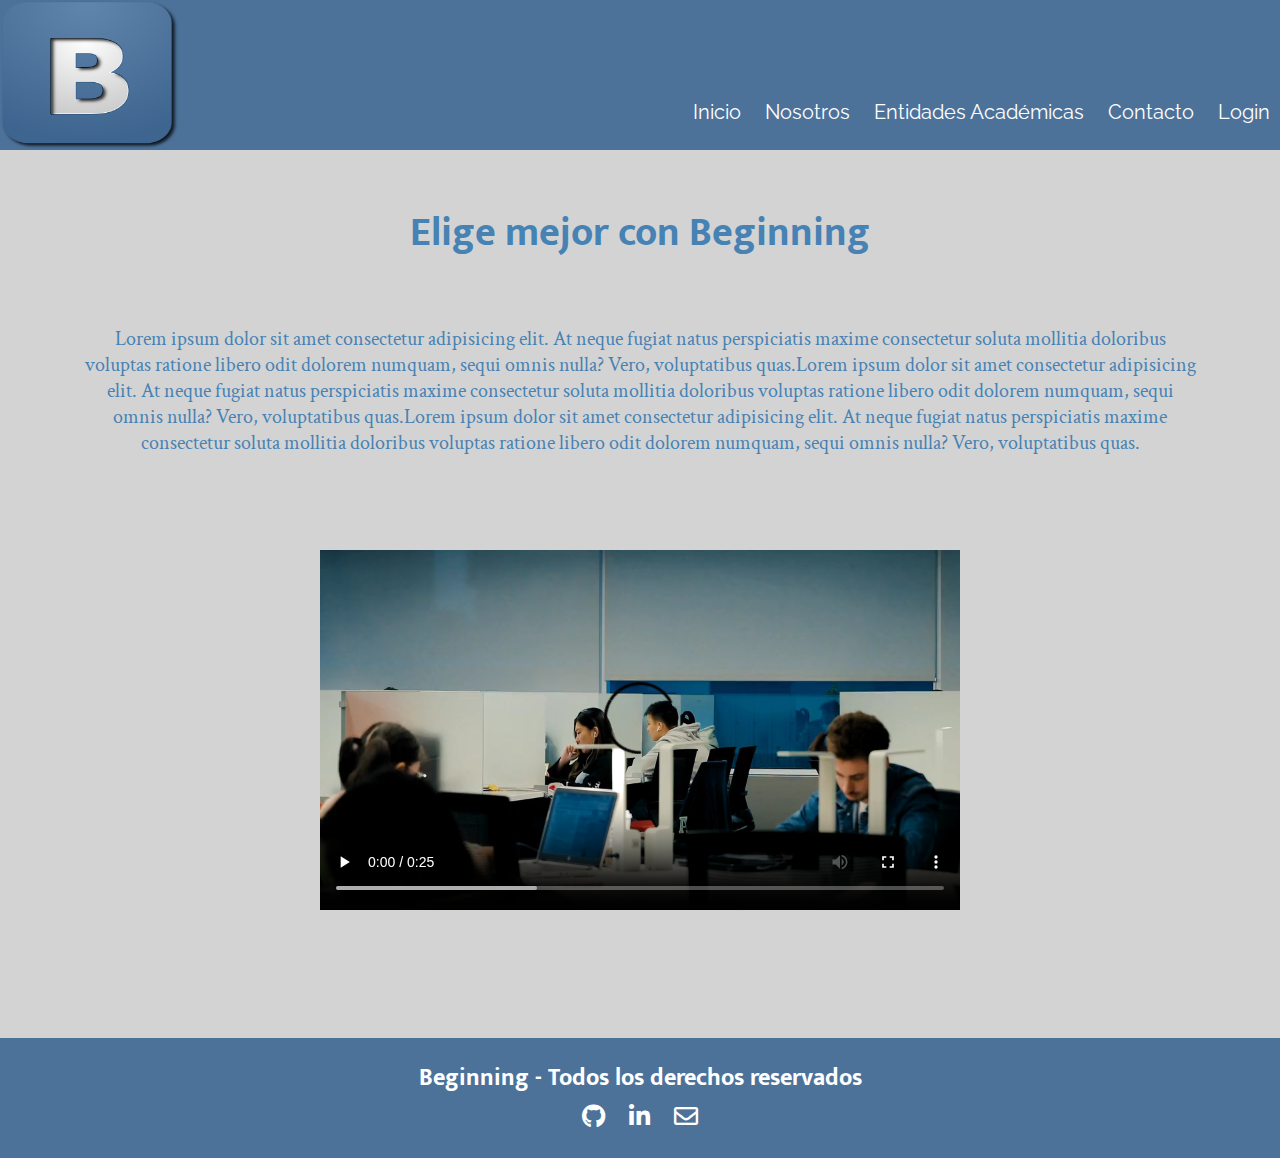
==== index.html @ 7b71859d "proyecto eze" ====
<!DOCTYPE html>
<html lang="es">
<head>
    <meta charset="UTF-8">
    <meta name="viewport" content="width=device-width, initial-scale=1.0">
    <!--Link Font Awesome-->
    <link rel="stylesheet" href="https://cdnjs.cloudflare.com/ajax/libs/font-awesome/5.15.4/css/all.min.css" /> 
    <link rel="stylesheet"  href="./css/estilos.css">
    <link rel="shortcut icon" href="multimedia/logo.png" type="image/x-icon">    
    <title>Beginning</title>
</head>
<body>
    <header>
        <nav class="navbar navbar-expand-lg bg-body-tertiary">  
          <div class="container-fluid">
        
            <div class="collapse navbar-collapse" id="navbarNavAltMarkup">
                   <img class="logo" src="./multimedia/logo.png" alt="logo" />
              <div class="navbar-nav">
                
                 <a class="nav-link active" aria-current="page" href="index.html">Inicio</a>
                <a class="nav-link active" aria-current="page" href="./pages/nosotros.html">Nosotros</a>
                <a class="nav-link" href="./pages/entidadesacademicas.html">Entidades Académicas</a>
                <a class="nav-link" href="./pages/contacto.html">Contacto</a>
                <a class="nav-link" href="./pages/login.html">Login</a>
              </div>
            </div>
          </div>
        </nav>
        </header>  
    <main>
        <div class="call">
            <h1 class="titulo-principal">Elige mejor con Beginning</h1>
            <p class="parrafo-principal">Lorem ipsum dolor sit amet consectetur adipisicing elit. At neque fugiat natus perspiciatis maxime consectetur soluta mollitia doloribus voluptas ratione libero odit dolorem numquam, sequi omnis nulla? Vero, voluptatibus quas.Lorem ipsum dolor sit amet consectetur adipisicing elit. At neque fugiat natus perspiciatis maxime consectetur soluta mollitia doloribus voluptas ratione libero odit dolorem numquam, sequi omnis nulla? Vero, voluptatibus quas.Lorem ipsum dolor sit amet consectetur adipisicing elit. At neque fugiat natus perspiciatis maxime consectetur soluta mollitia doloribus voluptas ratione libero odit dolorem numquam, sequi omnis nulla? Vero, voluptatibus quas.</p>
        </div>
        <div class="container-video">
        <video  src="multimedia/video.mp4" controls alt="video" height="50%" width="50%">
        </div>
    </main>

    <footer>
        <h2>Beginning - Todos los derechos reservados</h2>
        <div class="footer-icons">
          <a href="https://github.com/" target="_blank"><i class="fab fa-github"></i></a>  
          <a href="https://www.linkedin.com/home" target="_blank"><i class="fab fa-linkedin-in"></i></a>
          <a href="https://gmail.com/" target="_blank"><i class="far fa-envelope"></i></a>
        </div>
    </footer>

  <!--Link de Bootstrap-->
    <script
    src="https://cdn.jsdelivr.net/npm/@popperjs/core@2.11.6/dist/umd/popper.min.js"
    integrity="sha384-oBqDVmMz9ATKxIep9tiCxS/Z9fNfEXiDAYTujMAeBAsjFuCZSmKbSSUnQlmh/jp3"
    crossorigin="anonymous"
  ></script>
  <script
    src="https://cdn.jsdelivr.net/npm/bootstrap@5.3.0-alpha1/dist/js/bootstrap.min.js"
    integrity="sha384-mQ93GR66B00ZXjt0YO5KlohRA5SY2XofN4zfuZxLkoj1gXtW8ANNCe9d5Y3eG5eD"
    crossorigin="anonymous"
  ></script>
</body>
</html>
---- css/estilos.css ----
/*Fuentes*/

@import url("https://fonts.googleapis.com/css2?family=Cinzel:wght@400;700&family=Quicksand:wght@300;400;500;600;700&family=Raleway:ital,wght@0,100;0,200;0,300;1,100;1,200;1,300&display=swap");
@import url("https://fonts.googleapis.com/css2?family=Cinzel:wght@400;700&family=Mukta:wght@200;300;400;500;600&family=Quicksand:wght@300;400;500;600;700&display=swap");
@import url("https://fonts.googleapis.com/css2?family=Cinzel:wght@400;700&family=Crimson+Text:ital,wght@0,400;0,600;0,700;1,400;1,600&family=Mukta:wght@200;300;400;500;600&family=Quicksand:wght@300;400;500;600;700&display=swap");

* {
  margin: 0;
  padding: 0;
}

body {
  background-color: lightgrey;
  display: flex;
  flex-direction: column;
  min-height: 100vh;
}

main {
    flex: 1; 
  }

/*Estilos Header y Nav*/

header {
  height: 150px;
  width: 100%;
  background-size: cover;
  background-color: #4c729a;
}

header .logo {
  width: 180px;
  height: 150px;
}

header .navbar-toggler {
  background-color: white;
}

header .navbar-toggler-icon {
  background-color: white;
}

header .nav-link {
  display: inline;
  margin-right: 20px;
  font-family: "Raleway", sans-serif;
  color: white;
  font-size: 20px;
}

header .navbar-collapse {
  display: flex;
  justify-content: space-between;
  background-color: #4c729a;
}

header .navbar-nav .nav-link {
  text-decoration: none;
  margin: 0 10px;
}

header .navbar-nav {
  margin-left: auto;
  margin-top: 100px;
}

/*Estilos título y párrafo principal*/

.call {
  color: steelblue;
  font-family: sans-serif;
  float: none;
}

.titulo-principal {
  font-size: 38;
  padding-top: 50px;
  padding-bottom: 30px;
  text-align: center;
  font-family: "Mukta", sans-serif;
  font-size: 40px;
}

.parrafo-principal {
  padding: 30px;
  text-align: center;
  margin-left: 50px;
  margin-right: 50px;
  margin-bottom: 20px;
  font-family: "Crimson Text", serif;
  font-size: 20px;
}

/*Estilos Video*/

.container-video {
  display: flex;
  justify-content: center;
  align-items: center;
  height: 100%;
  width: 100%;
  margin: 5% auto 10% auto;
}
.video-container video {
  max-width: 100%;
  max-height: 100%;
}

/*Estilos Footer*/

footer {
  background-color: #4c729a;
  color: #fff;
  padding: 20px 0;
  text-align: center;
  font-family: "Mukta", sans-serif;
  position: relative;
  bottom: 0;
  width: 100%;
}

.footer-icons a {
  color: #fff;
  font-size: 24px;
  margin: 0 10px;
  text-decoration: none;
}

/* Estilos Nosotros*/

.container-nosotros {
  display: grid;
  grid-template-columns: repeat(3, 1fr);
  gap: 20px;
  justify-items: center;
  align-items: center;
  margin: 10px auto 100px;
}

.card {
  width: 18rem;
  border: 1px solid #ccc;
  border-radius: 8px;
  overflow: hidden;
  transition: transform 0.3s ease-in-out;
}

.card:hover {
  transform: scale(1.05);
}

.card-img-top {
  width: 100%;
  height: 100%;
  object-fit: cover;
  margin: 0 auto;
}
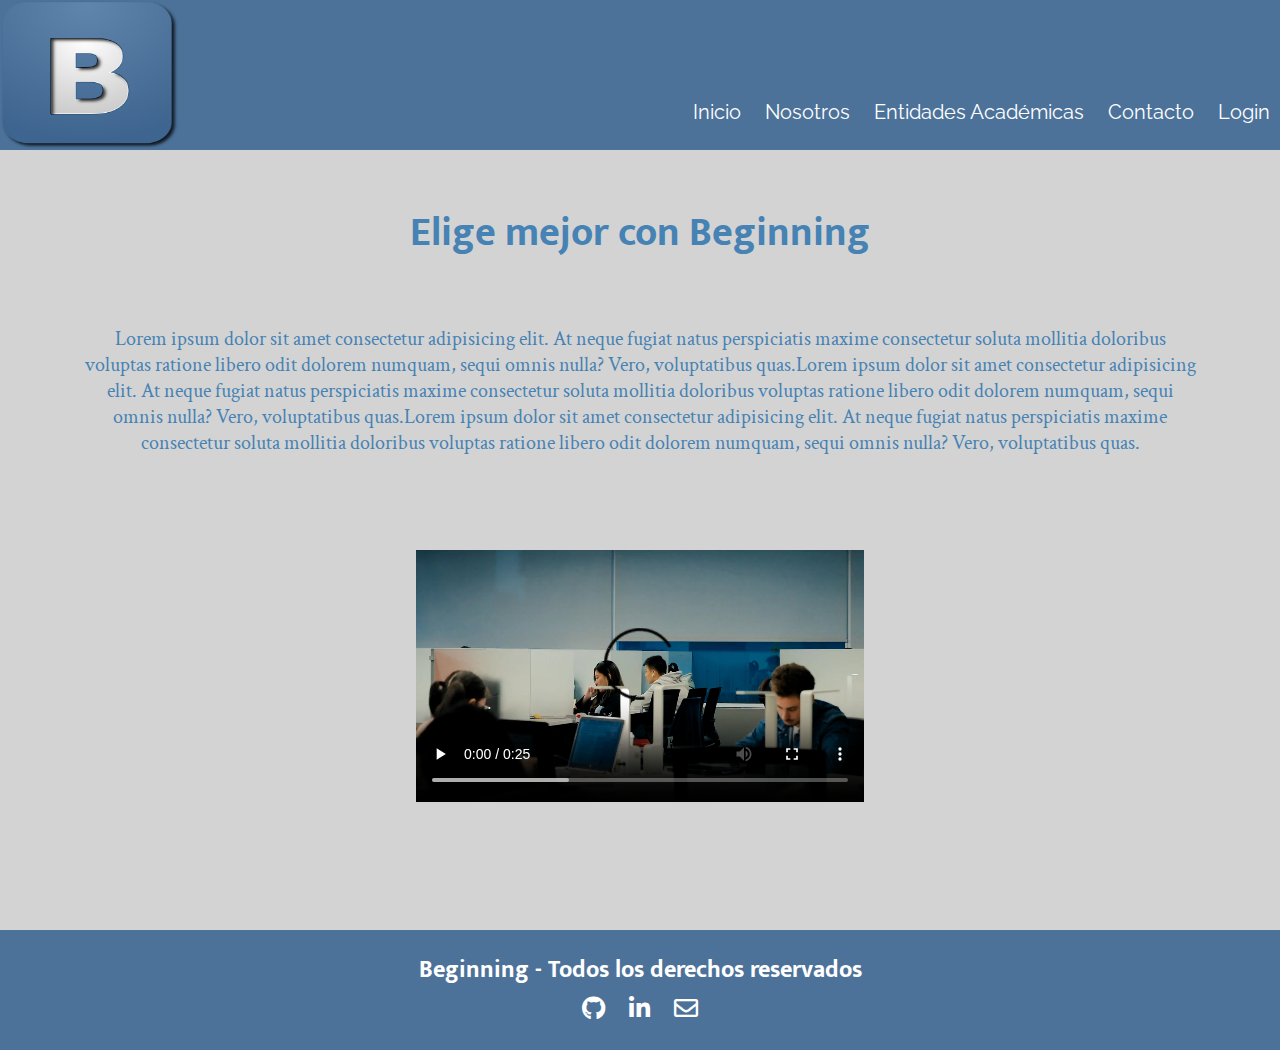
==== commit 32ddb7aa: "HTML entidades, contacto y login completos. Agregue CSS de cada uno de los HTML y responsive" ====
--- a/index.html
+++ b/index.html
@@ -10,6 +10,7 @@
     <title>Beginning</title>
 </head>
 <body>
+    <!--Header-->
     <header>
         <nav class="navbar navbar-expand-lg bg-body-tertiary">  
           <div class="container-fluid">
@@ -29,15 +30,17 @@
         </nav>
         </header>  
     <main>
+        <!--Titulo y párrafo principal-->
         <div class="call">
             <h1 class="titulo-principal">Elige mejor con Beginning</h1>
             <p class="parrafo-principal">Lorem ipsum dolor sit amet consectetur adipisicing elit. At neque fugiat natus perspiciatis maxime consectetur soluta mollitia doloribus voluptas ratione libero odit dolorem numquam, sequi omnis nulla? Vero, voluptatibus quas.Lorem ipsum dolor sit amet consectetur adipisicing elit. At neque fugiat natus perspiciatis maxime consectetur soluta mollitia doloribus voluptas ratione libero odit dolorem numquam, sequi omnis nulla? Vero, voluptatibus quas.Lorem ipsum dolor sit amet consectetur adipisicing elit. At neque fugiat natus perspiciatis maxime consectetur soluta mollitia doloribus voluptas ratione libero odit dolorem numquam, sequi omnis nulla? Vero, voluptatibus quas.</p>
         </div>
         <div class="container-video">
+            <!--Video-->
         <video  src="multimedia/video.mp4" controls alt="video" height="50%" width="50%">
         </div>
     </main>
-
+    <!--Footer-->
     <footer>
         <h2>Beginning - Todos los derechos reservados</h2>
         <div class="footer-icons">
--- a/css/estilos.css
+++ b/css/estilos.css
@@ -17,8 +17,8 @@
 }
 
 main {
-    flex: 1; 
-  }
+  flex: 1;
+}
 
 /*Estilos Header y Nav*/
 
@@ -66,6 +66,40 @@
   margin-top: 100px;
 }
 
+/*Responsive*/
+
+/* Estilos para celular */
+@media (max-width: 767px) {
+  header {
+    height: 100px;
+  }
+  header .logo {
+    width: 120px;
+    height: 100px;
+  }
+  header .nav-link {
+    font-size: 16px;
+    margin-right: 10px;
+  }
+  header .navbar-nav {
+    margin-top: 20px;
+  }
+}
+/* Estilos para tablet */
+@media (min-width: 768px) and (max-width: 1023px) {
+  header {
+    height: 120px;
+  }
+  header .logo {
+    width: 150px;
+    height: 120px;
+  }
+  header .nav-link {
+    font-size: 18px;
+    margin-right: 15px;
+  }
+}
+
 /*Estilos título y párrafo principal*/
 
 .call {
@@ -93,6 +127,28 @@
   font-size: 20px;
 }
 
+/*Responsive*/
+/* Estilos para celular */
+@media (max-width: 767px) {
+  .titulo-principal {
+    font-size: 30px;
+    padding: 30px 0 20px;
+  }
+  .parrafo-principal {
+    margin: 0 10px 10px;
+  }
+}
+/* Estilos para tablet */
+@media (min-width: 768px) and (max-width: 1023px) {
+  .titulo-principal {
+    font-size: 35px;
+    padding: 40px 0 25px;
+  }
+  .parrafo-principal {
+    margin: 0 30px 15px;
+  }
+}
+
 /*Estilos Video*/
 
 .container-video {
@@ -106,6 +162,26 @@
 .video-container video {
   max-width: 100%;
   max-height: 100%;
+}
+
+/*Responsive*/
+/* Estilos para celular */
+@media (max-width: 767px) {
+  .container-video {
+    width: 90%;
+  }
+}
+/* Estilos para tablet */
+@media (min-width: 768px) and (max-width: 1023px) {
+  .container-video {
+    width: 80%;
+  }
+}
+/* Estilos para computadora */
+@media (min-width: 1024px) {
+  .container-video {
+    width: 70%;
+  }
 }
 
 /*Estilos Footer*/
@@ -126,6 +202,16 @@
   font-size: 24px;
   margin: 0 10px;
   text-decoration: none;
+}
+
+/*Responsive*/
+
+/* Estilos para celular */
+@media (max-width: 767px) {
+  .footer-icons a {
+    font-size: 18px;
+    margin: 0 5px;
+  }
 }
 
 /* Estilos Nosotros*/
@@ -158,3 +244,225 @@
   margin: 0 auto;
 }
 
+/*Responsive*/
+/* Estilos para celular */
+@media (max-width: 767px) {
+  .container-nosotros {
+    grid-template-columns: 1fr;
+    gap: 10px;
+    margin-bottom: 50px;
+  }
+  .card {
+    width: 100%;
+  }
+}
+
+/*Estilos Entidades Academicas*/
+
+.container-entidades {
+  display: grid;
+  grid-template-columns: repeat(3, 1fr);
+  gap: 20px;
+  justify-items: center;
+  align-items: center;
+  margin: 10px auto 100px;
+}
+
+.card {
+  width: 300px;
+  border: 1px solid #ccc;
+  border-radius: 8px;
+  overflow: hidden;
+  transition: transform 0.3s ease-in-out;
+}
+
+.card:hover {
+  transform: scale(1.05);
+}
+
+.card-img-top {
+  width: 100%;
+  height: 100%;
+  object-fit: cover;
+}
+
+.card-body {
+  padding: 20px;
+  text-align: center;
+  background-color: #0056b3;
+}
+
+.card-text {
+  font-size: 16px;
+  margin-bottom: 10px;
+  font-family: "Raleway", sans-serif;
+  color: white;
+}
+
+.btn {
+  display: inline-block;
+  padding: 8px 16px;
+  margin-top: 10px;
+  font-size: 14px;
+  text-align: center;
+  text-decoration: none;
+  color: #007bff;
+  background-color: white;
+  border: none;
+  border-radius: 4px;
+  cursor: pointer;
+  transition: background-color 0.3s ease;
+}
+
+.btn:hover {
+  background-color: #007bff;
+  color: white;
+}
+
+/*Responsive*/
+/* Estilos para celular */
+@media (max-width: 767px) {
+  .container-entidades {
+    grid-template-columns: 1fr;
+    gap: 10px;
+    margin-bottom: 50px;
+  }
+  .card {
+    width: 100%;
+  }
+}
+
+/*Estilos Contacto*/
+
+.container-formulario {
+  border: 1px solid #ccc;
+  border-radius: 8px;
+  box-shadow: 0 0 10px rgba(0, 0, 0, 0.1);
+  max-width: 400px;
+  margin: 0 auto;
+  display: flex;
+  flex-direction: column;
+}
+.mb-3 {
+  max-width: 400px;
+  margin: 0 auto;
+  font-family: Arial, sans-serif;
+  padding: 5px;
+}
+.form-label {
+  margin-bottom: 20px;
+  font-family: "Raleway", sans-serif;
+  font-weight: bold;
+}
+label {
+  display: block;
+  margin-bottom: 5px;
+}
+.form-control {
+  width: 100%;
+  padding: 8px;
+  border-radius: 4px;
+  border: 1px solid #ccc;
+  transition: border-color 0.3s ease-in-out;
+}
+.form-control:focus {
+  border-color: #333333;
+  outline: none;
+}
+.container-formulario .btn-group {
+  display: flex;
+  justify-content: flex-end;
+  margin-top: 10px;
+}
+
+.btn {
+  padding: 8px 20px;
+  margin-right: 10px;
+  border-radius: 4px;
+  font-family: "Lato", sans-serif;
+  background-color: #007bff;
+  color: white;
+  font-size: 15px;
+  cursor: pointer;
+}
+
+/*Responsive*/
+/*Estilos para celular*/
+@media (max-width: 767px) {
+  .container-formulario {
+    max-width: 100%;
+  }
+}
+
+/*Estilos Login*/
+
+.container-login {
+  display: flex;
+  justify-content: center;
+  align-items: center;
+  height: 100vh;
+  background-color: #f4f4f4;
+}
+
+.login-form {
+  background-color: #fff;
+  padding: 20px;
+  border-radius: 8px;
+  box-shadow: 0 0 20px rgba(0, 0, 0, 0.1);
+  text-align: center;
+  max-width: 350px;
+  width: 100%;
+}
+
+.login-form input[type="text"],
+.login-form input[type="password"] {
+  width: calc(100% - 22px);
+  padding: 10px;
+  margin-bottom: 20px;
+  border-radius: 4px;
+  border: 1px solid #ccc;
+  font-family: "Crimson Text", serif;
+  font-size: 15px;
+}
+
+.login-form h1 {
+  font-size: 28px;
+  margin-bottom: 20px;
+  color: steelblue;
+  font-family: sans-serif;
+}
+
+.btn-login{
+    padding: 8px 20px;
+    margin-right: 10px;
+    border-radius: 4px;
+    font-family: "Lato", sans-serif;
+    background-color: #007bff;
+    color: white;
+    font-size: 15px;
+    cursor: pointer;
+}
+
+.login-form .extra-links {
+  margin-top: 20px;
+  font-size: 14px;
+  color: #888;
+  text-align: center;
+}
+
+.login-form .extra-links a {
+  color: #007bff;
+  text-decoration: none;
+  margin-left: 5px;
+  font-family: "Crimson Text", serif;
+  font-size: 15px;
+}
+
+/*Responsive*/
+/*Estilos para celular*/
+
+@media (max-width: 767px) {
+  .call {
+    max-width: 100%;
+  }
+}
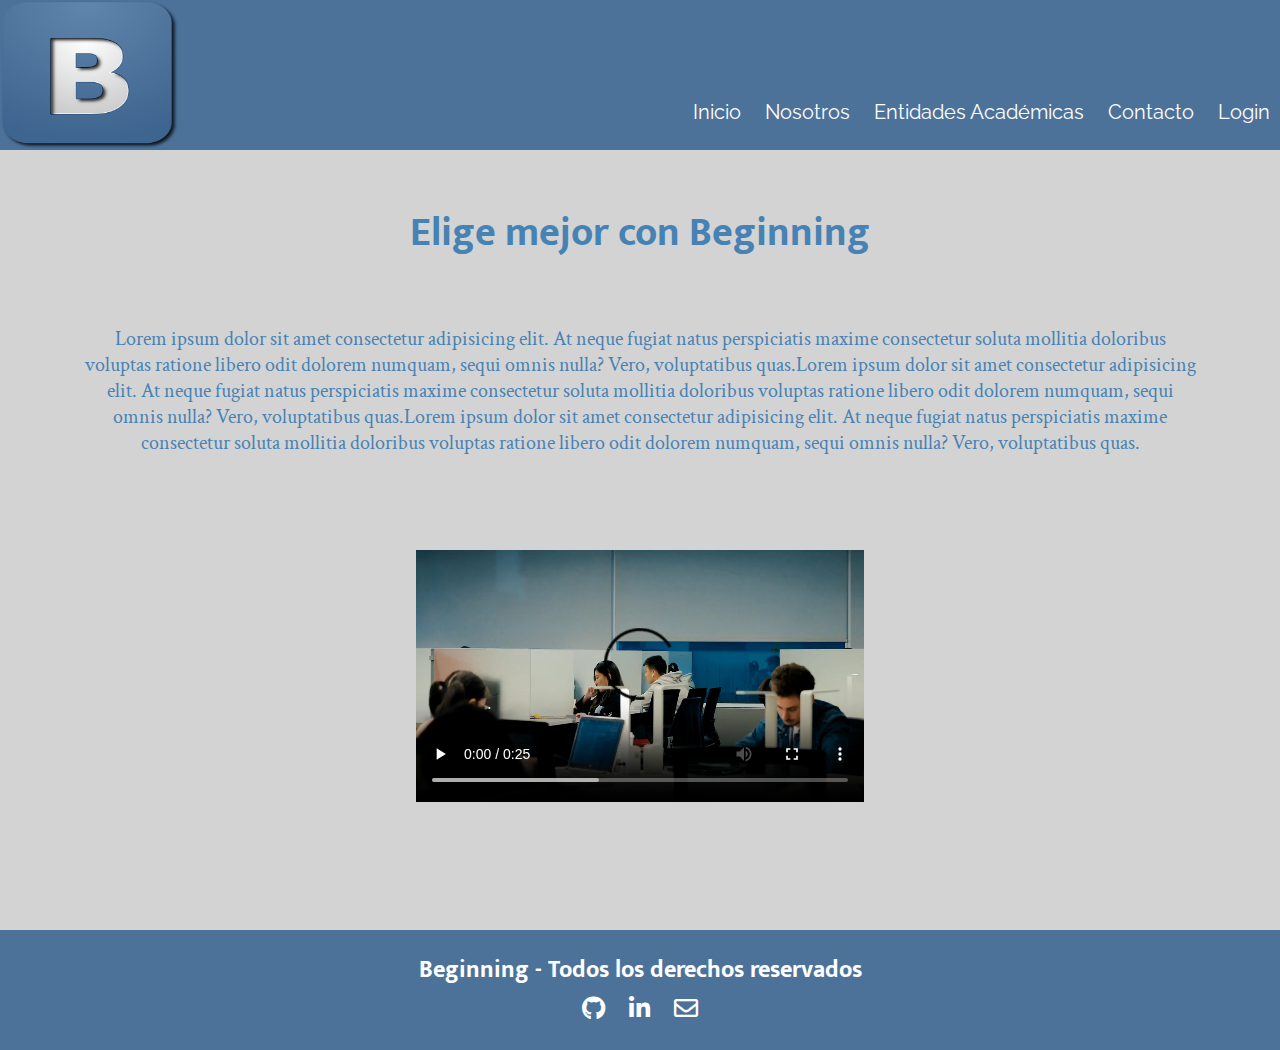
==== commit 6c4a26d5: "modificaciones 2da pre entrega" ====
--- a/index.html
+++ b/index.html
@@ -7,6 +7,8 @@
     <link rel="stylesheet" href="https://cdnjs.cloudflare.com/ajax/libs/font-awesome/5.15.4/css/all.min.css" /> 
     <link rel="stylesheet"  href="./css/estilos.css">
     <link rel="shortcut icon" href="multimedia/logo.png" type="image/x-icon">    
+     <!--Link Bootstrap-->
+  <link href="https://cdn.jsdelivr.net/npm/bootstrap@5.3.0-alpha1/dist/css/bootstrap.min.css" rel="stylesheet" integrity="sha384-KyZXEAg3QhqLMpG8r+Knujsl5+zJ3awMfo5z2kayef+tO7I5ktDkhepd2jcLMb0W" crossorigin="anonymous">
     <title>Beginning</title>
 </head>
 <body>
--- a/css/estilos.css
+++ b/css/estilos.css
@@ -66,39 +66,6 @@
   margin-top: 100px;
 }
 
-/*Responsive*/
-
-/* Estilos para celular */
-@media (max-width: 767px) {
-  header {
-    height: 100px;
-  }
-  header .logo {
-    width: 120px;
-    height: 100px;
-  }
-  header .nav-link {
-    font-size: 16px;
-    margin-right: 10px;
-  }
-  header .navbar-nav {
-    margin-top: 20px;
-  }
-}
-/* Estilos para tablet */
-@media (min-width: 768px) and (max-width: 1023px) {
-  header {
-    height: 120px;
-  }
-  header .logo {
-    width: 150px;
-    height: 120px;
-  }
-  header .nav-link {
-    font-size: 18px;
-    margin-right: 15px;
-  }
-}
 
 /*Estilos título y párrafo principal*/
 
@@ -127,27 +94,7 @@
   font-size: 20px;
 }
 
-/*Responsive*/
-/* Estilos para celular */
-@media (max-width: 767px) {
-  .titulo-principal {
-    font-size: 30px;
-    padding: 30px 0 20px;
-  }
-  .parrafo-principal {
-    margin: 0 10px 10px;
-  }
-}
-/* Estilos para tablet */
-@media (min-width: 768px) and (max-width: 1023px) {
-  .titulo-principal {
-    font-size: 35px;
-    padding: 40px 0 25px;
-  }
-  .parrafo-principal {
-    margin: 0 30px 15px;
-  }
-}
+
 
 /*Estilos Video*/
 
@@ -164,25 +111,8 @@
   max-height: 100%;
 }
 
-/*Responsive*/
-/* Estilos para celular */
-@media (max-width: 767px) {
-  .container-video {
-    width: 90%;
-  }
-}
-/* Estilos para tablet */
-@media (min-width: 768px) and (max-width: 1023px) {
-  .container-video {
-    width: 80%;
-  }
-}
-/* Estilos para computadora */
-@media (min-width: 1024px) {
-  .container-video {
-    width: 70%;
-  }
-}
+
+
 
 /*Estilos Footer*/
 
@@ -204,15 +134,8 @@
   text-decoration: none;
 }
 
-/*Responsive*/
-
-/* Estilos para celular */
-@media (max-width: 767px) {
-  .footer-icons a {
-    font-size: 18px;
-    margin: 0 5px;
-  }
-}
+
+
 
 /* Estilos Nosotros*/
 
@@ -244,18 +167,7 @@
   margin: 0 auto;
 }
 
-/*Responsive*/
-/* Estilos para celular */
-@media (max-width: 767px) {
-  .container-nosotros {
-    grid-template-columns: 1fr;
-    gap: 10px;
-    margin-bottom: 50px;
-  }
-  .card {
-    width: 100%;
-  }
-}
+
 
 /*Estilos Entidades Academicas*/
 
@@ -319,18 +231,7 @@
   color: white;
 }
 
-/*Responsive*/
-/* Estilos para celular */
-@media (max-width: 767px) {
-  .container-entidades {
-    grid-template-columns: 1fr;
-    gap: 10px;
-    margin-bottom: 50px;
-  }
-  .card {
-    width: 100%;
-  }
-}
+
 
 /*Estilos Contacto*/
 
@@ -386,13 +287,7 @@
   cursor: pointer;
 }
 
-/*Responsive*/
-/*Estilos para celular*/
-@media (max-width: 767px) {
-  .container-formulario {
-    max-width: 100%;
-  }
-}
+
 
 /*Estilos Login*/
 
@@ -458,7 +353,137 @@
   font-size: 15px;
 }
 
-/*Responsive*/
+
+
+/*RESPONSIVE*/
+
+/*Header y Navegador*/
+
+/* Estilos para celular */
+@media (max-width: 767px) {
+  header {
+    height: 100px;
+  }
+  header .logo {
+    width: 120px;
+    height: 100px;
+  }
+  header .nav-link {
+    font-size: 16px;
+    margin-right: 10px;
+  }
+  header .navbar-nav {
+    margin-top: 20px;
+  }
+}
+/* Estilos para tablet */
+@media (min-width: 768px) and (max-width: 1023px) {
+  header {
+    height: 120px;
+  }
+  header .logo {
+    width: 150px;
+    height: 120px;
+  }
+  header .nav-link {
+    font-size: 18px;
+    margin-right: 15px;
+  }
+}
+
+/*Titulo y párrafo principal*/
+
+/* Estilos para celular */
+@media (max-width: 767px) {
+  .titulo-principal {
+    font-size: 30px;
+    padding: 30px 0 20px;
+  }
+  .parrafo-principal {
+    margin: 0 10px 10px;
+  }
+}
+/* Estilos para tablet */
+@media (min-width: 768px) and (max-width: 1023px) {
+  .titulo-principal {
+    font-size: 35px;
+    padding: 40px 0 25px;
+  }
+  .parrafo-principal {
+    margin: 0 30px 15px;
+  }
+}
+
+/*Video Principal*/
+
+/* Estilos para celular */
+@media (max-width: 767px) {
+  .container-video {
+    width: 90%;
+  }
+}
+/* Estilos para tablet */
+@media (min-width: 768px) and (max-width: 1023px) {
+  .container-video {
+    width: 80%;
+  }
+}
+/* Estilos para computadora */
+@media (min-width: 1024px) {
+  .container-video {
+    width: 70%;
+  }
+}
+
+/*Footer*/
+/* Estilos para celular */
+@media (max-width: 767px) {
+  .footer-icons a {
+    font-size: 18px;
+    margin: 0 5px;
+  }
+}
+
+/*HTML Nosotros*/
+
+/* Estilos para celular */
+@media (max-width: 767px) {
+  .container-nosotros {
+    grid-template-columns: 1fr;
+    gap: 10px;
+    margin-bottom: 50px;
+  }
+  .card {
+    width: 100%;
+  }
+}
+
+
+/*HTML Entidades Académicas*/
+
+/* Estilos para celular */
+@media (max-width: 767px) {
+  .container-entidades {
+    grid-template-columns: 1fr;
+    gap: 10px;
+    margin-bottom: 50px;
+  }
+  .card {
+    width: 100%;
+  }
+}
+
+/*HTML Contacto*/
+
+/*Estilos para celular*/
+@media (max-width: 767px) {
+  .container-formulario {
+    max-width: 100%;
+  }
+}
+
+/* HTML Login*/
+
 /*Estilos para celular*/
 
 @media (max-width: 767px) {
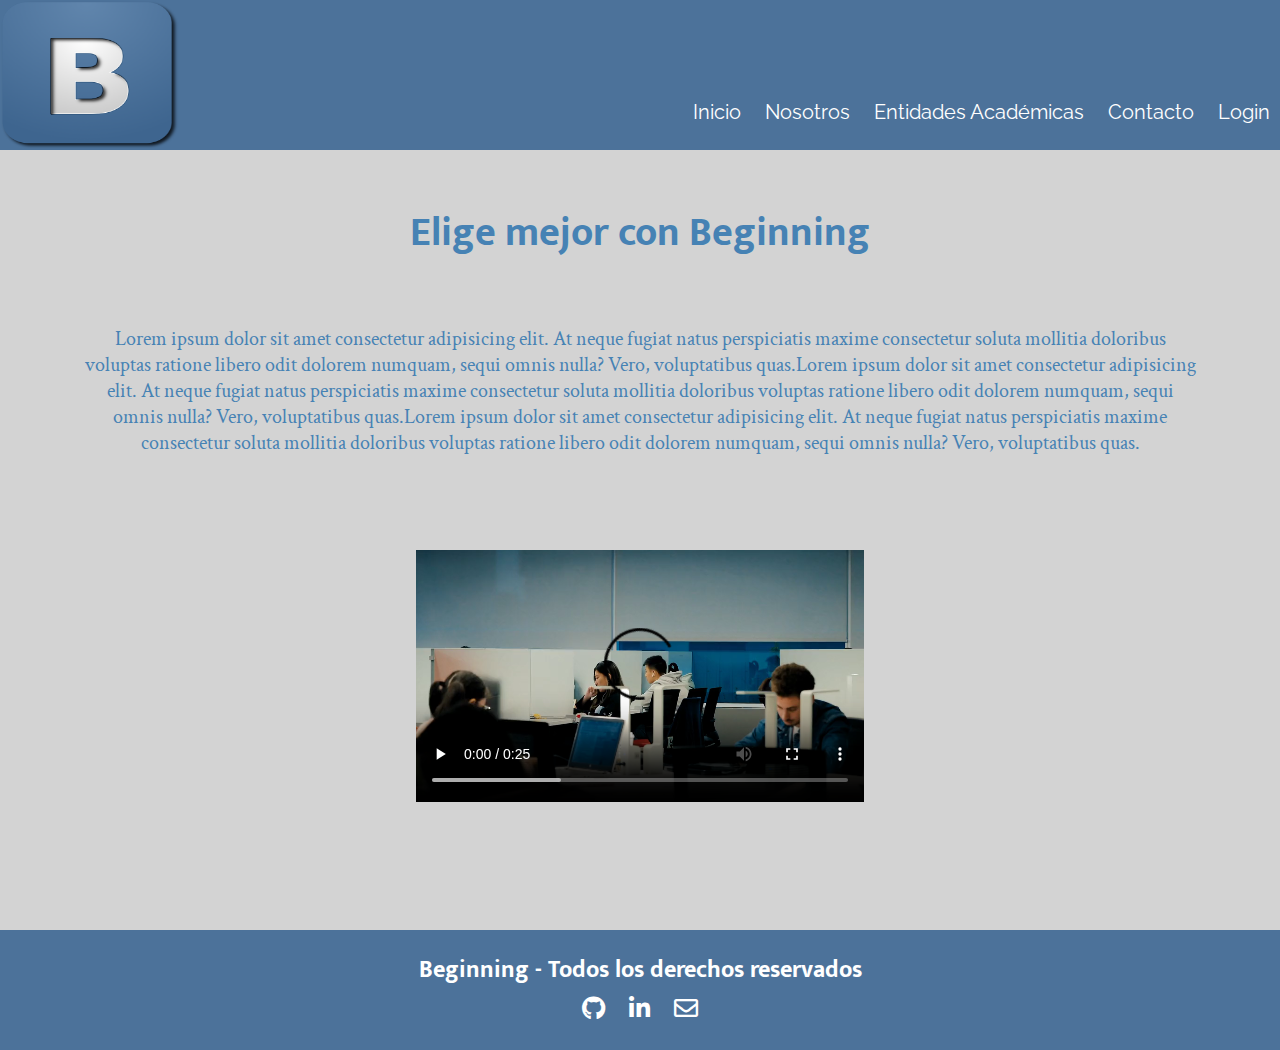
==== commit 5e0b5f48: "modificación footer" ====
--- a/index.html
+++ b/index.html
@@ -46,7 +46,7 @@
     <footer>
         <h2>Beginning - Todos los derechos reservados</h2>
         <div class="footer-icons">
-          <a href="https://github.com/" target="_blank"><i class="fab fa-github"></i></a>  
+          <a href="https://github.com/ezemnunez" target="_blank"><i class="fab fa-github"></i></a>  
           <a href="https://www.linkedin.com/home" target="_blank"><i class="fab fa-linkedin-in"></i></a>
           <a href="https://gmail.com/" target="_blank"><i class="far fa-envelope"></i></a>
         </div>
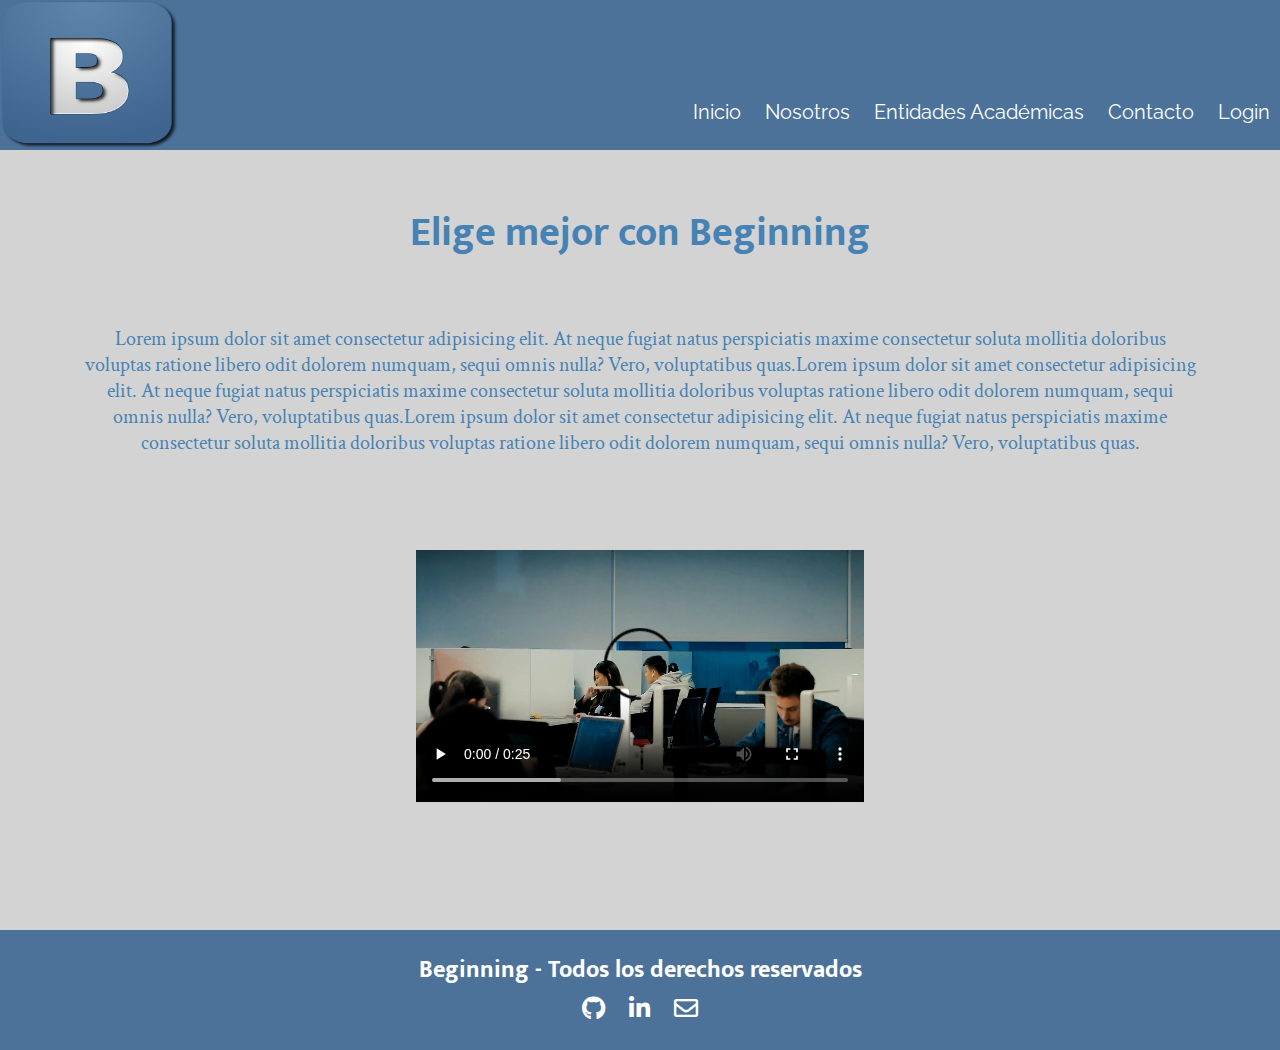
==== commit 397dc11a: "sass" ====
--- a/index.html
+++ b/index.html
@@ -5,7 +5,7 @@
     <meta name="viewport" content="width=device-width, initial-scale=1.0">
     <!--Link Font Awesome-->
     <link rel="stylesheet" href="https://cdnjs.cloudflare.com/ajax/libs/font-awesome/5.15.4/css/all.min.css" /> 
-    <link rel="stylesheet"  href="./css/estilos.css">
+    <link rel="stylesheet"  href="./css/style.css">
     <link rel="shortcut icon" href="multimedia/logo.png" type="image/x-icon">    
      <!--Link Bootstrap-->
   <link href="https://cdn.jsdelivr.net/npm/bootstrap@5.3.0-alpha1/dist/css/bootstrap.min.css" rel="stylesheet" integrity="sha384-KyZXEAg3QhqLMpG8r+Knujsl5+zJ3awMfo5z2kayef+tO7I5ktDkhepd2jcLMb0W" crossorigin="anonymous">
--- a/css/style.css
+++ b/css/style.css
@@ -0,0 +1,425 @@
+@charset "UTF-8";
+/*Variables Colores*/
+/*Fuentes*/
+@import url("https://fonts.googleapis.com/css2?family=Cinzel:wght@400;700&family=Quicksand:wght@300;400;500;600;700&family=Raleway:ital,wght@0,100;0,200;0,300;1,100;1,200;1,300&display=swap");
+@import url("https://fonts.googleapis.com/css2?family=Cinzel:wght@400;700&family=Mukta:wght@200;300;400;500;600&family=Quicksand:wght@300;400;500;600;700&display=swap");
+@import url("https://fonts.googleapis.com/css2?family=Cinzel:wght@400;700&family=Crimson+Text:ital,wght@0,400;0,600;0,700;1,400;1,600&family=Mukta:wght@200;300;400;500;600&family=Quicksand:wght@300;400;500;600;700&display=swap");
+* {
+  margin: 0;
+  padding: 0;
+}
+
+body {
+  background-color: lightgrey;
+  display: flex;
+  flex-direction: column;
+  min-height: 100vh;
+  /*RESPONSIVE*/
+  /*Header y Navegador*/
+  /* Estilos para celular */
+  /* Estilos para tablet */
+  /*Titulo y párrafo principal*/
+  /* Estilos para celular */
+  /* Estilos para tablet */
+  /*Video Principal*/
+  /* Estilos para celular */
+  /* Estilos para tablet */
+  /* Estilos para computadora */
+  /*Footer*/
+  /* Estilos para celular */
+  /*HTML Nosotros*/
+  /* Estilos para celular */
+  /* Estilos para tablet */
+  /*HTML Entidades Académicas*/
+  /* Estilos para celular */
+  /* Estilos para tablet */
+  /*HTML Contacto*/
+  /*Estilos para celular*/
+  /* HTML Login*/
+  /*Estilos para celular*/
+}
+body header {
+  height: 150px;
+  width: 100%;
+  background-size: cover;
+  background-color: #4c729a;
+}
+body header .logo {
+  width: 180px;
+  height: 150px;
+}
+body header .navbar-toggler,
+body header .navbar-toggler-icon {
+  background-color: white;
+}
+body header .nav-link {
+  display: inline;
+  margin-right: 20px;
+  font-family: "Raleway", sans-serif;
+  color: white;
+  font-size: 20px;
+}
+body header .navbar-collapse {
+  display: flex;
+  justify-content: space-between;
+  background-color: #4c729a;
+}
+body header .navbar-collapse .navbar-nav .nav-link {
+  text-decoration: none;
+  margin: 0 10px;
+}
+body header .navbar-nav {
+  margin-left: auto;
+  margin-top: 100px;
+}
+body .call {
+  color: #4682b4;
+  font-family: sans-serif;
+  float: none;
+}
+body .titulo-principal {
+  font-size: 38px;
+  padding-top: 50px;
+  padding-bottom: 30px;
+  text-align: center;
+  font-family: "Mukta", sans-serif;
+  font-size: 40px;
+}
+body .parrafo-principal {
+  padding: 30px;
+  text-align: center;
+  margin-left: 50px;
+  margin-right: 50px;
+  margin-bottom: 20px;
+  font-family: "Crimson Text", serif;
+  font-size: 20px;
+}
+body .container-video {
+  display: flex;
+  justify-content: center;
+  align-items: center;
+  height: 100%;
+  width: 100%;
+  margin: 5% auto 10% auto;
+}
+body .container-video .video-container video {
+  max-width: 100%;
+  max-height: 100%;
+}
+body footer {
+  background-color: #4c729a;
+  color: #fff;
+  padding: 20px 0;
+  text-align: center;
+  font-family: "Mukta", sans-serif;
+  position: relative;
+  bottom: 0;
+  width: 100%;
+}
+body footer .footer-icons a {
+  color: #fff;
+  font-size: 24px;
+  margin: 0 10px;
+  text-decoration: none;
+}
+body .container-nosotros,
+body .container-entidades {
+  display: grid;
+  grid-template-columns: repeat(3, 1fr);
+  gap: 20px;
+  justify-items: center;
+  align-items: center;
+  margin: 10px auto 100px;
+}
+body .container-nosotros .card,
+body .container-entidades .card {
+  width: 18rem;
+  border: 1px solid #ccc;
+  border-radius: 8px;
+  overflow: hidden;
+  transition: transform 0.3s ease-in-out;
+}
+body .container-nosotros .card:hover,
+body .container-entidades .card:hover {
+  transform: scale(1.05);
+}
+body .container-nosotros .card .card-img-top,
+body .container-entidades .card .card-img-top {
+  width: 100%;
+  height: 100%;
+  -o-object-fit: cover;
+     object-fit: cover;
+  margin: 0 auto;
+}
+body .container-entidades {
+  display: grid;
+  grid-template-columns: repeat(3, 1fr);
+  gap: 20px;
+  justify-items: center;
+  align-items: center;
+  margin: 10px auto 100px;
+}
+body .container-entidades .card {
+  width: 300px;
+  border: 1px solid #ccc;
+  border-radius: 8px;
+  overflow: hidden;
+  transition: transform 0.3s ease-in-out;
+}
+body .container-entidades .card:hover {
+  transform: scale(1.05);
+}
+body .container-entidades .card .card-img-top {
+  width: 100%;
+  height: 100%;
+  -o-object-fit: cover;
+     object-fit: cover;
+}
+body .container-entidades .card .card-body {
+  padding: 20px;
+  text-align: center;
+  background-color: #0056b3;
+}
+body .container-entidades .card .card-body .card-text {
+  font-size: 16px;
+  margin-bottom: 10px;
+  font-family: "Raleway", sans-serif;
+  color: white;
+}
+body .container-entidades .card .card-body .btn {
+  display: inline-block;
+  padding: 8px 16px;
+  margin-top: 10px;
+  font-size: 14px;
+  text-align: center;
+  text-decoration: none;
+  color: #007bff;
+  background-color: white;
+  border: none;
+  border-radius: 4px;
+  cursor: pointer;
+  transition: background-color 0.3s ease;
+}
+body .container-entidades .card .card-body .btn:hover {
+  background-color: #007bff;
+  color: white;
+}
+body .container-formulario {
+  border: 1px solid #ccc;
+  border-radius: 8px;
+  box-shadow: 0 0 10px rgba(0, 0, 0, 0.1);
+  max-width: 400px;
+  margin: 0 auto;
+  display: flex;
+  flex-direction: column;
+  margin-bottom: 100px;
+}
+body .container-formulario .mb-3 {
+  max-width: 400px;
+  margin: 0 auto;
+  font-family: Arial, sans-serif;
+  padding: 5px;
+}
+body .container-formulario .form-label {
+  margin-bottom: 20px;
+  font-family: "Raleway", sans-serif;
+  font-weight: bold;
+}
+body .container-formulario label {
+  display: block;
+  margin-bottom: 5px;
+}
+body .container-formulario .form-control {
+  width: 100%;
+  padding: 8px;
+  border-radius: 4px;
+  border: 1px solid #ccc;
+  transition: border-color 0.3s ease-in-out;
+}
+body .container-formulario .form-control:focus {
+  border-color: #333333;
+  outline: none;
+}
+body .container-formulario .btn {
+  padding: 8px 20px;
+  margin-right: 10px;
+  border-radius: 4px;
+  font-family: "Lato", sans-serif;
+  background-color: #007bff;
+  color: white;
+  font-size: 15px;
+  cursor: pointer;
+}
+body .container-login {
+  display: flex;
+  justify-content: center;
+  align-items: center;
+  height: 100vh;
+  background-color: #f4f4f4;
+}
+body .container-login .login-form {
+  background-color: #fff;
+  padding: 20px;
+  border-radius: 8px;
+  box-shadow: 0 0 20px rgba(0, 0, 0, 0.1);
+  text-align: center;
+  max-width: 350px;
+  width: 100%;
+}
+body .container-login .login-form input[type=text],
+body .container-login .login-form input[type=password] {
+  width: calc(100% - 22px);
+  padding: 10px;
+  margin-bottom: 20px;
+  border-radius: 4px;
+  border: 1px solid #ccc;
+  font-family: "Crimson Text", serif;
+  font-size: 15px;
+}
+body .container-login .login-form h1 {
+  font-size: 28px;
+  margin-bottom: 20px;
+  color: steelblue;
+  font-family: sans-serif;
+}
+body .container-login .login-form .btn-login {
+  padding: 8px 20px;
+  margin-right: 10px;
+  border-radius: 4px;
+  font-family: "Lato", sans-serif;
+  background-color: #007bff;
+  color: white;
+  font-size: 15px;
+  cursor: pointer;
+}
+body .container-login .login-form .extra-links {
+  margin-top: 20px;
+  font-size: 14px;
+  color: #888;
+  text-align: center;
+}
+body .container-login .login-form .extra-links a {
+  color: #007bff;
+  text-decoration: none;
+  margin-left: 5px;
+  font-family: "Crimson Text", serif;
+  font-size: 15px;
+}
+@media (max-width: 767px) {
+  body header {
+    height: 100px;
+  }
+  body header .logo {
+    width: 120px;
+    height: 100px;
+  }
+  body header .nav-link {
+    font-size: 16px;
+    margin-right: 10px;
+  }
+  body header .navbar-nav {
+    margin-top: 20px;
+  }
+}
+@media (min-width: 768px) and (max-width: 1023px) {
+  body header {
+    height: 120px;
+  }
+  body header .logo {
+    width: 150px;
+    height: 120px;
+  }
+  body header .nav-link {
+    font-size: 18px;
+    margin-right: 15px;
+  }
+}
+@media (max-width: 767px) {
+  body .titulo-principal {
+    font-size: 30px;
+    padding: 30px 0 20px;
+  }
+  body .parrafo-principal {
+    margin: 0 10px 10px;
+  }
+}
+@media (min-width: 768px) and (max-width: 1023px) {
+  body .titulo-principal {
+    font-size: 35px;
+    padding: 40px 0 25px;
+  }
+  body .parrafo-principal {
+    margin: 0 30px 15px;
+  }
+}
+@media (max-width: 767px) {
+  body .container-video {
+    width: 90%;
+  }
+}
+@media (min-width: 768px) and (max-width: 1023px) {
+  body .container-video {
+    width: 80%;
+  }
+}
+@media (min-width: 1024px) {
+  body .container-video {
+    width: 70%;
+  }
+}
+@media (max-width: 767px) {
+  body .footer-icons a {
+    font-size: 18px;
+    margin: 0 5px;
+  }
+}
+@media (max-width: 767px) {
+  body .container-nosotros {
+    grid-template-columns: repeat(1, 1fr);
+    gap: 10px;
+    margin-bottom: 50px;
+  }
+  body .card {
+    width: 100%;
+  }
+}
+@media (min-width: 768px) and (max-width: 1023px) {
+  body .container-nosotros {
+    grid-template-columns: repeat(2, 1fr);
+    gap: 10px;
+    margin-bottom: 50px;
+  }
+  body .card {
+    width: 100%;
+  }
+}
+@media (max-width: 767px) {
+  body .container-entidades {
+    grid-template-columns: repeat(1, 1fr);
+    gap: 10px;
+    margin-bottom: 50px;
+  }
+  body .card {
+    width: 100%;
+  }
+}
+@media (min-width: 768px) and (max-width: 1023px) {
+  body .container-entidades {
+    grid-template-columns: repeat(2, 1fr);
+    gap: 10px;
+    margin-bottom: 50px;
+  }
+  body .card {
+    width: 100%;
+  }
+}
+@media (max-width: 767px) {
+  body .container-formulario {
+    max-width: 100%;
+  }
+}
+@media (max-width: 767px) {
+  body .call {
+    max-width: 100%;
+  }
+}/*# sourceMappingURL=style.css.map */